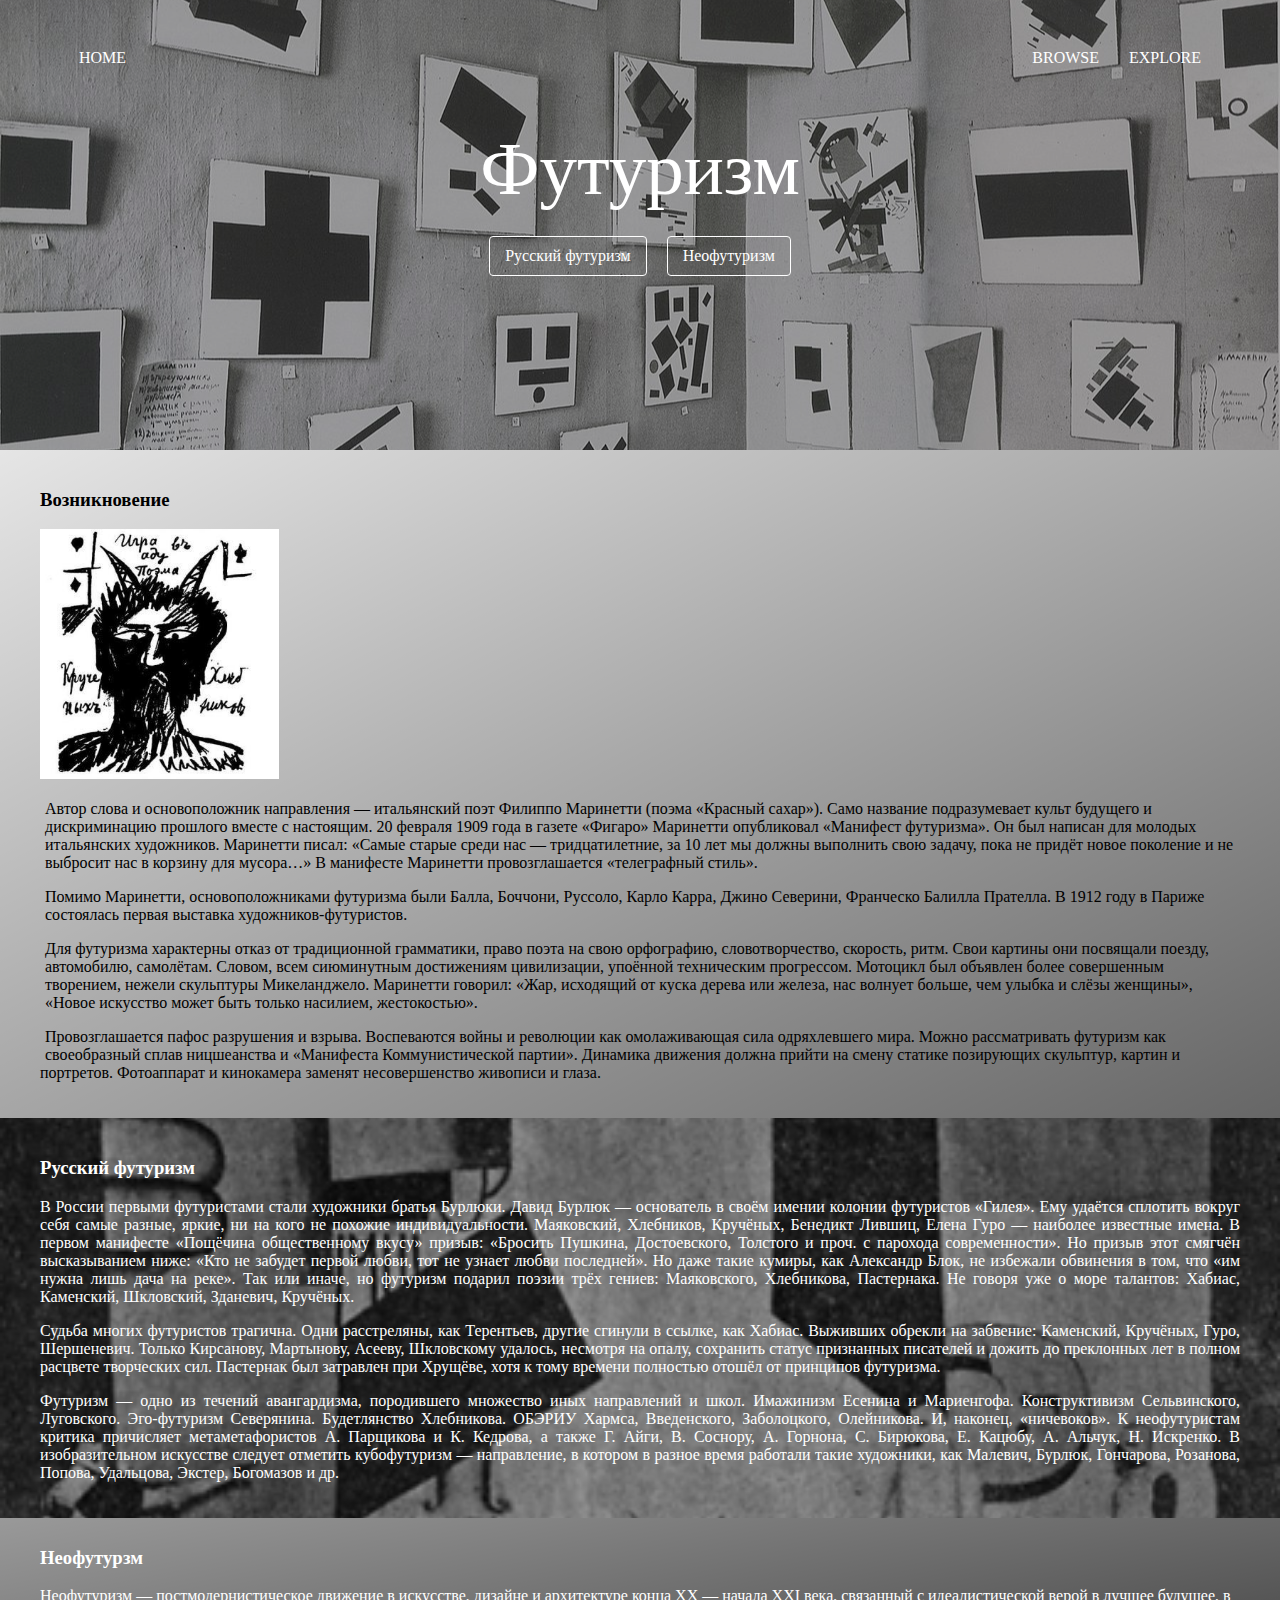
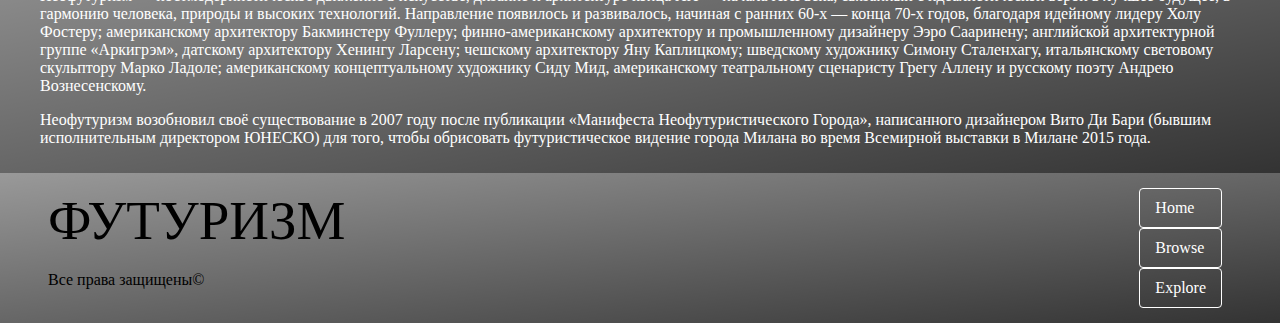
==== index.html @ d9391bc5 "rename html" ====
<!DOCTYPE html>
<html lang="en">
<head>
	<link rel="stylesheet" href="css/style.css">
	<meta charset="UTF-8">
	<title>FUTURISM</title>
</head>
<body>
<!-- the header of the site-->
  <header class="header"> 
 <div class="nav">
	<div class="left_side"> <a href="#">Home</a> 
	</div>
	 <div class="right_side"> 
			<ul>
				<li> <a href="#">Browse</a>
				</li>
				<li> <a href="#">Explore</a>
					<ul class="subnav">
						<li>
							<a href="Kruchenih.html" target=" blank">Крученых </a>
						</li>
						<li><a href="Mayak.html" target=" blank">Маяковский</a></li>
						<li><a href="#" onclick="FUTURISM(event)">Сменить логотип</a></li>
					</ul>
				</li>
			</ul>
	 </div>
 </div>
<div class="flex center_all" style="width:100%">
	<div class="logo" id="logo">
	Футуризм
	</div>
	<div class="buttons flex center_all">
		<a href="#p1" class="buttonwork">Русский футуризм</a>
		<a href="#p2" class="buttonwork"> Неофутуризм</a>
	</div>
	</div>
  </header>
 <div class="occurrence"> 
 <div class="headline"> 
	<h3>Возникновение</h3>
	<img src="logo.jpg" alt="logo.jpg" class="image">
 </div>
 <div class="text"> 
	<div class="image center no-repeat"></div>
	<p>Автор слова и основоположник направления — итальянский поэт Филиппо Маринетти (поэма «Красный сахар»). Само название подразумевает культ будущего и дискриминацию прошлого вместе с настоящим. 20 февраля 1909 года в газете «Фигаро» Маринетти опубликовал «Манифест футуризма». Он был написан для молодых итальянских художников. Маринетти писал: «Самые старые среди нас — тридцатилетние, за 10 лет мы должны выполнить свою задачу, пока не придёт новое поколение и не выбросит нас в корзину для мусора…» В манифесте Маринетти провозглашается «телеграфный стиль».</p>
  <p>Помимо Маринетти, основоположниками футуризма были Балла, Боччони, Руссоло, Карло Карра, Джино Северини, Франческо Балилла Прателла. В 1912 году в Париже состоялась первая выставка художников-футуристов.</p>
  <p>Для футуризма характерны отказ от традиционной грамматики, право поэта на свою орфографию, словотворчество, скорость, ритм. Свои картины они посвящали поезду, автомобилю, самолётам. Словом, всем сиюминутным достижениям цивилизации, упоённой техническим прогрессом. Мотоцикл был объявлен более совершенным творением, нежели скульптуры Микеланджело. Маринетти говорил: «Жар, исходящий от куска дерева или железа, нас волнует больше, чем улыбка и слёзы женщины», «Новое искусство может быть только насилием, жестокостью».</p>
  <p>Провозглашается пафос разрушения и взрыва. Воспеваются войны и революции как омолаживающая сила одряхлевшего мира. Можно рассматривать футуризм как своеобразный сплав ницшеанства и «Манифеста Коммунистической партии». Динамика движения должна прийти на смену статике позирующих скульптур, картин и портретов. Фотоаппарат и кинокамера заменят несовершенство живописи и глаза.</p>
	</div>
</div>
	<div class="russianruturism">
		<div class="russianruturismtext">
		<h3>Русский футуризм</h3>
		<p id="p1">В России первыми футуристами стали художники братья Бурлюки. Давид Бурлюк — основатель в своём имении колонии футуристов «Гилея». Ему удаётся сплотить вокруг себя самые разные, яркие, ни на кого не похожие индивидуальности. Маяковский, Хлебников, Кручёных, Бенедикт Лившиц, Елена Гуро — наиболее известные имена. В первом манифесте «Пощёчина общественному вкусу» призыв: «Бросить Пушкина, Достоевского, Толстого и проч. с парохода современности». Но призыв этот смягчён высказыванием ниже: «Кто не забудет первой любви, тот не узнает любви последней». Но даже такие кумиры, как Александр Блок, не избежали обвинения в том, что «им нужна лишь дача на реке». Так или иначе, но футуризм подарил поэзии трёх гениев: Маяковского, Хлебникова, Пастернака. Не говоря уже о море талантов: Хабиас, Каменский, Шкловский, Зданевич, Кручёных.</p>
    <p>Судьба многих футуристов трагична. Одни расстреляны, как Терентьев, другие сгинули в ссылке, как Хабиас. Выживших обрекли на забвение: Каменский, Кручёных, Гуро, Шершеневич. Только Кирсанову, Мартынову, Асееву, Шкловскому удалось, несмотря на опалу, сохранить статус признанных писателей и дожить до преклонных лет в полном расцвете творческих сил. Пастернак был затравлен при Хрущёве, хотя к тому времени полностью отошёл от принципов футуризма.</p>
<p>Футуризм — одно из течений авангардизма, породившего множество иных направлений и школ. Имажинизм Есенина и Мариенгофа. Конструктивизм Сельвинского, Луговского. Эго-футуризм Северянина. Будетлянство Хлебникова. ОБЭРИУ Хармса, Введенского, Заболоцкого, Олейникова. И, наконец, «ничевоков». К неофутуристам критика причисляет метаметафористов А. Парщикова и К. Кедрова, а также Г. Айги, В. Соснору, А. Горнона, С. Бирюкова, Е. Кацюбу, А. Альчук, Н. Искренко. В изобразительном искусстве следует отметить кубофутуризм — направление, в котором в разное время работали такие художники, как Малевич, Бурлюк, Гончарова, Розанова, Попова, Удальцова, Экстер, Богомазов и др.</p>
</div>
</div>
	<div class="neofuturism">
		<div class="neofuturismtext">
			<h3>Неофутурзм</h3>
<p id="p2">Неофутуризм — постмодернистическое движение в искусстве, дизайне и архитектуре конца XX — начала XXI века, связанный с идеалистической верой в лучшее будущее, в гармонию человека, природы и высоких технологий. Направление появилось и развивалось, начиная с ранних 60-х — конца 70-х годов, благодаря идейному лидеру Холу Фостеру; американскому архитектору Бакминстеру Фуллеру; финно-американскому архитектору и промышленному дизайнеру Ээро Сааринену; английской архитектурной группе «Аркигрэм», датскому архитектору Хенингу Ларсену; чешскому архитектору Яну Каплицкому; шведскому художнику Симону Сталенхагу, итальянскому световому скульптору Марко Ладоле; американскому концептуальному художнику Сиду Мид, американскому театральному сценаристу Грегу Аллену и русскому поэту Андрею Вознесенскому.</p>
<p>Неофутуризм возобновил своё существование в 2007 году после публикации «Манифеста Неофутуристического Города», написанного дизайнером Вито Ди Бари (бывшим исполнительным директором ЮНЕСКО) для того, чтобы обрисовать футуристическое видение города Милана во время Всемирной выставки в Милане 2015 года.</p>
</div>
 </div>
 <div class="footer" id="ft">
		<div>
		 <div>
		  <span class="lg">Футуризм</span>
		</div><br>
			Все права защищены©
 </div>
		<div class="fr"> <div class="fmenu">
		 <a href="#" class="buttonwork">Home</a>
		 <a href="#" class="buttonwork">Browse</a>
		 <a href="#" class="buttonwork">Explore</a>
		</div>
</div>
</div>
		<script type="text/javascript" src="js/jquery.js"></script>
<script src="js/script.js">

</script>
</body>
</html>
---- css/style.css ----
body{margin: 0;padding: 0;}

.header {
 width: 100%;
 height: 50vh;
 background: url(../image/1280px-0.10_Exhibition.jpg) center no-repeat;
 background-size: cover;
 box-shadow:0 0 0 50vh rgba(0, 0, 0, 0.33) inset;
}

.nav{
 display: flex;
 padding: 39px 0;
}

.left_side,.right_side{flex: 1 1 auto;}
.left_side{
 display: flex;
 justify-content: flex-start;
 padding-left: 5%;
}
.nav a {
 display: block;
 padding: 10px 15px;
 color: #fff;
 text-decoration: none;
 font-size: 16px;
 text-transform: uppercase;
 transition: 0.3s;
}

.nav a:hover{color: #BDBDBD;}

.right_side{
 display: flex;
 justify-content: flex-end;
 padding-right: 5%;
}

.right_side ul {
 list-style: none;
 margin: 0; 
 padding: 0; 
 display: inline-flex;
}

.right_side>ul>li {position:relative;}

.subnav {
 position: absolute;
 width: 100%;
 flex-flow: column;
 transition: 0.3s;
 opacity: 0;
 visibility: hidden;
}

.subnav a:hover{color:#BDBDBD;}

.right_side>ul>li:hover .subnav{
 opacity: 1;
 visibility: visible;
}

.logo { color: #FFF;
 width: 100%;
 font-size: 75px;
 padding: 10px 0;
 flex: 1 1 auto;
 text-align: center;
/*position: relative;*/
/*z-index: 10;*/
}

.flex{
 display: flex;
 flex-wrap: wrap;
}

.column{
 flex-flow: column;
}

.center_all{
 justify-content: center;
 align-items: center;
}

.buttons{
 margin-top: 14px;
 justify-content: center;
 flex: 1;
 position: relative;
 z-index:100;
}

.button{
 display: block;
 padding: 10px 15px;
 color: #fff;
 text-decoration: none;
 border: 1px solid #fff;
 border-radius: 4px;
 transition: 0.3s;
 margin: 0 10px;
 position: relative;
}

.button:hover{
 color: #000;
 background: #fff;
}

.occurrence{
 padding: 20px 40px;
 box-sizing: border-box;
 background: linear-gradient(to 
  bottom right, 
	rgba(0,0,0,0.1),
	rgba(0,0,0,0.6));
}

.headline{ 
 width: 100%;
 justify-content: center;
 align-content: center;
}

.image{
 height: 250px;
 margin: 0 5px 5px 0;
 float: left;

}

.russianruturism{
 width: 100%;
 padding: 10px 20px;
 box-sizing: border-box;
 background: url(../image/ga2_1913_N210_s5.jpg) 
 center no-repeat;
 background-size: cover;
 display: flex;
 flex-wrap:wrap;
 position:relative;
 box-shadow:0 0 0 50vh 
  rgba(0, 0, 0, 0.33) inset;
}

.russianruturismtext{
 width: 100%;
 text-align: center;
 position: relative;
 z-index: 70;
 color: #fff;
 text-align: justify;
 padding: 10px 20px;
}

.footer {
background: 
 linear-gradient(
	to bottom right,
	rgba(0,0,0,0.4), 
	rgba(0,0,0,0.8));
padding: 15px 3em;
display: flex;
}

.footer>div{
 flex:1 1 auto;
}

.lg{font-size: 55px;
 text-transform: uppercase;
 line-height: 65px;
}

.fr {
 display: flex;
 justify-content: flex-end;
}

f menu a:not(last-child){margin: bottom:10px;}

.mayakheader{
 width: 100%;
 height: 30vh;
 background: url(../mayak1.jpg);
}

@media (max-width: 786px;){
right-side{display: none;}
}
.neofuturism{
 padding: 10px 40px;
 box-sizing: border-box;
 background:
  linear-gradient(
  to bottom right,
  rgba(0,0,0,0.4), 
  rgba(0,0,0,0.8));
 position: relative;
 align-items: center;
}

.nf{
 background: red;
}

.neofuturismtext{
 color: #fff;
}
.buttonwork {
 display: block;
 padding: 10px 15px;
 color: #fff;
 text-decoration: none;
 border: 1px solid #fff;
 border-radius: 4px;
 transition: 0.3s;
 margin: 0 10px;
 position: relative;
}

.buttonwork:hover{
 color: #000;
 background: #fff;
}
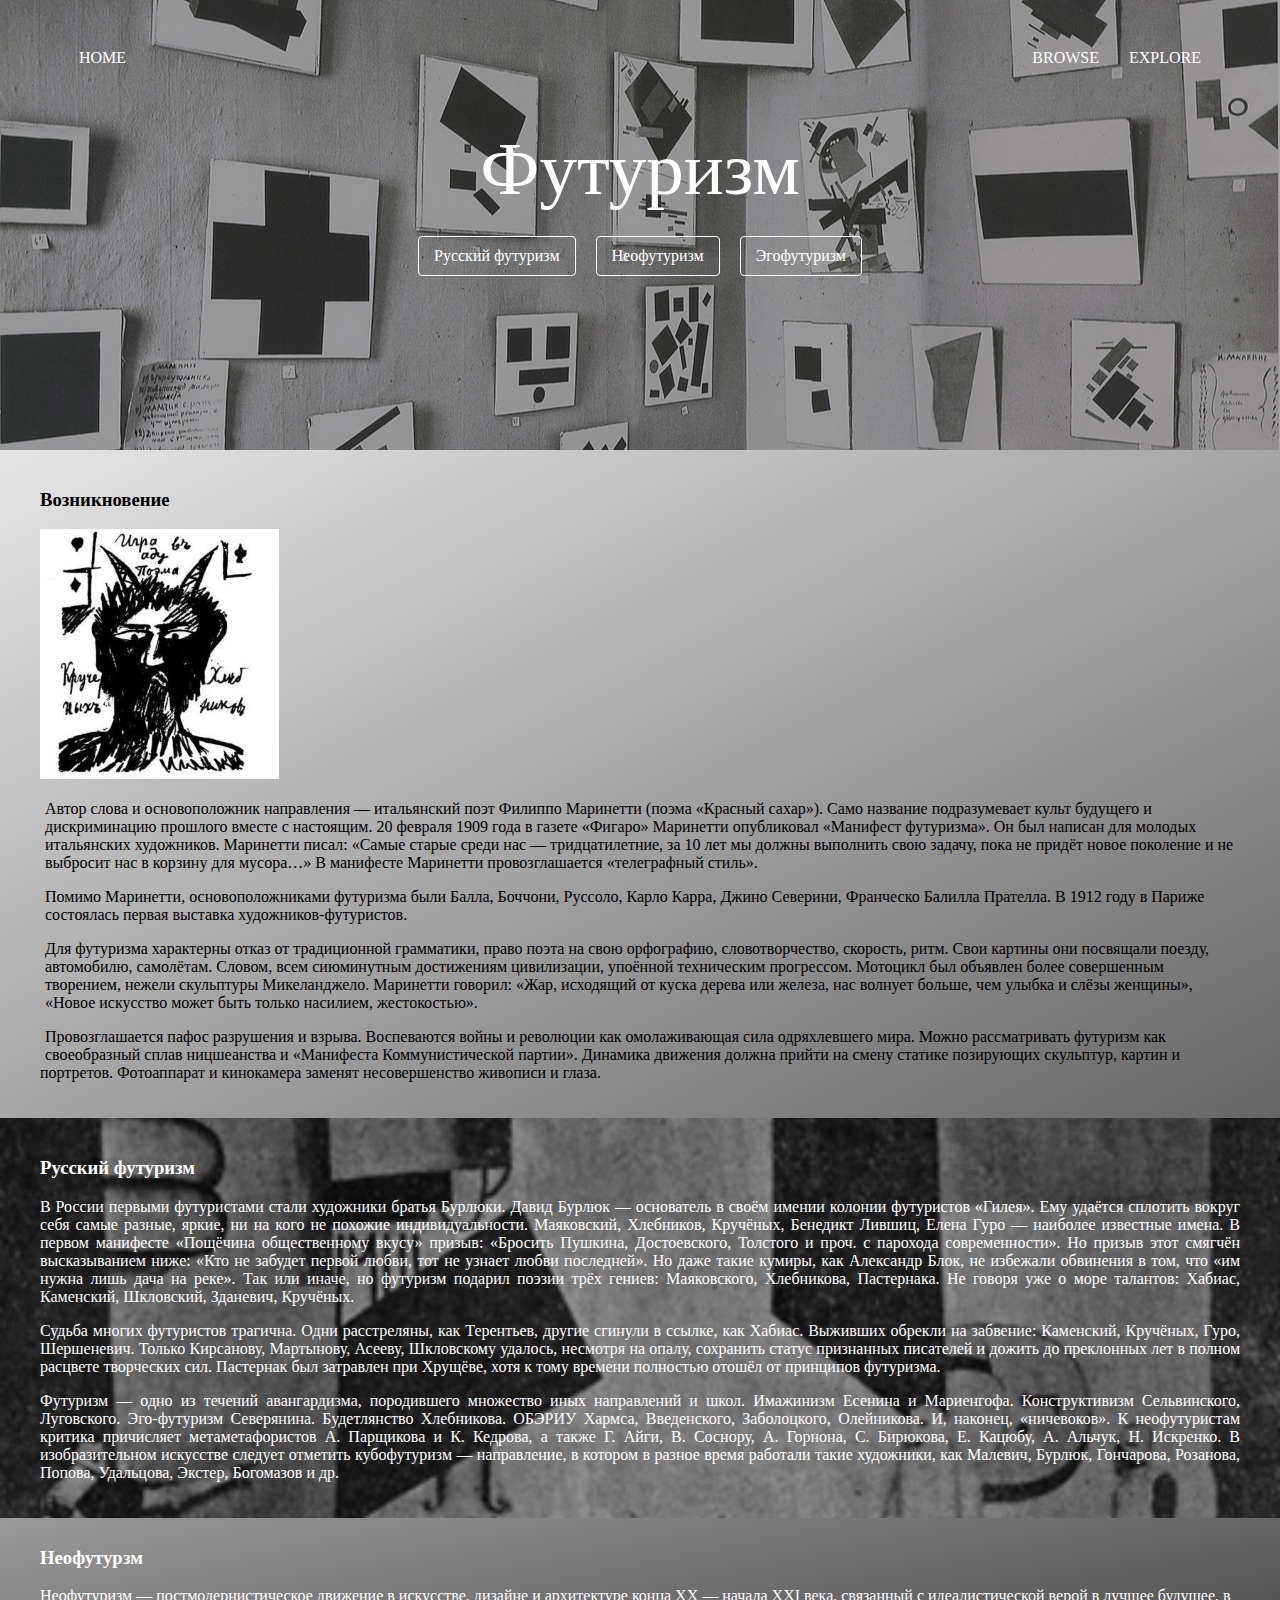
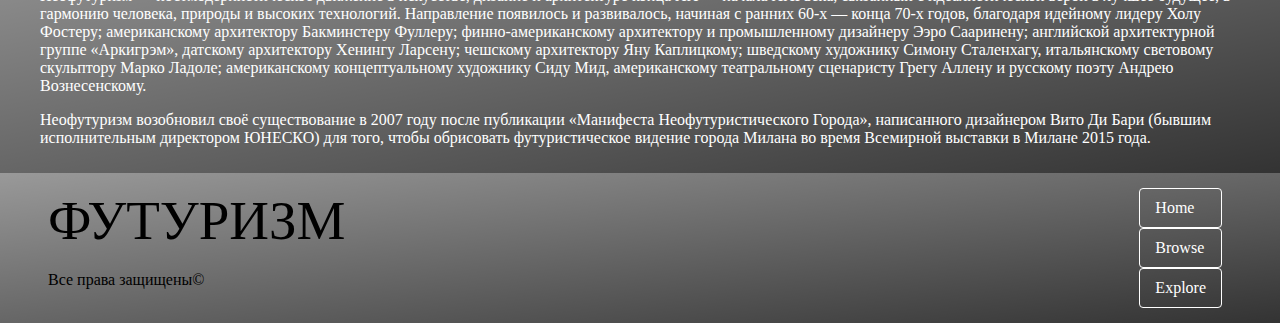
==== commit c3a2b9ab: "change index" ====
--- a/index.html
+++ b/index.html
@@ -3,58 +3,68 @@
 <head>
 	<link rel="stylesheet" href="css/style.css">
 	<meta charset="UTF-8">
-	<title>FUTURISM</title>
+	<title>Document</title>
 </head>
 <body>
 <!-- the header of the site-->
-  <header class="header"> 
- <div class="nav">
-	<div class="left_side"> <a href="#">Home</a> 
-	</div>
-	 <div class="right_side"> 
+<header class="header"> 
+	<div class="nav">
+		<div class="left_side"> <a href="#">Home</a> </div>
+		<div class="right_side"> 
 			<ul>
-				<li> <a href="#">Browse</a>
+				<li> 
+					<a href="#">Browse</a>
 				</li>
-				<li> <a href="#">Explore</a>
+				<li> 
+					<a href="#">Explore</a>
 					<ul class="subnav">
 						<li>
-							<a href="Kruchenih.html" target=" blank">Крученых </a>
+							<a href="Kruchenih.html" target=" blank">
+							Крученых 
+						  </a>
 						</li>
-						<li><a href="Mayak.html" target=" blank">Маяковский</a></li>
-						<li><a href="#" onclick="FUTURISM(event)">Сменить логотип</a></li>
+						<li>
+							<a href="Mayak.html" target=" blank">
+							Маяковский
+						  </a>
+						</li>
+						<li>
+							<a href="#" onclick="FUTURISM(event)">Сменить логотип</a>
+						</li>
 					</ul>
 				</li>
 			</ul>
-	 </div>
- </div>
-<div class="flex center_all" style="width:100%">
-	<div class="logo" id="logo">
-	Футуризм
+		</div>
 	</div>
-	<div class="buttons flex center_all">
-		<a href="#p1" class="buttonwork">Русский футуризм</a>
-		<a href="#p2" class="buttonwork"> Неофутуризм</a>
+		<!-- div with logo -->
+		<div class="flex center_all" style="width:100%">
+	    <div class="logo" id="logo"> Футуризм</div>
+	<!-- div with -->
+	    <div class="buttons flex center_all">
+		    <a href="#p1" class="buttonwork">Русский футуризм</a>
+		    <a href="#p2" class="buttonwork"> Неофутуризм</a>
+		    <a href="#p3" class="buttonwork"> Эгофутуризм</a>
+	    </div>
+	  </div>
+</header>
+<!-- Content -->
+<div class="occurrence"> 
+	<div class="headline"> 
+		<h3>Возникновение</h3>
+		<img src="logo.jpg" alt="logo.jpg" class="image">
 	</div>
-	</div>
-  </header>
- <div class="occurrence"> 
- <div class="headline"> 
-	<h3>Возникновение</h3>
-	<img src="logo.jpg" alt="logo.jpg" class="image">
- </div>
- <div class="text"> 
-	<div class="image center no-repeat"></div>
-	<p>Автор слова и основоположник направления — итальянский поэт Филиппо Маринетти (поэма «Красный сахар»). Само название подразумевает культ будущего и дискриминацию прошлого вместе с настоящим. 20 февраля 1909 года в газете «Фигаро» Маринетти опубликовал «Манифест футуризма». Он был написан для молодых итальянских художников. Маринетти писал: «Самые старые среди нас — тридцатилетние, за 10 лет мы должны выполнить свою задачу, пока не придёт новое поколение и не выбросит нас в корзину для мусора…» В манифесте Маринетти провозглашается «телеграфный стиль».</p>
-  <p>Помимо Маринетти, основоположниками футуризма были Балла, Боччони, Руссоло, Карло Карра, Джино Северини, Франческо Балилла Прателла. В 1912 году в Париже состоялась первая выставка художников-футуристов.</p>
-  <p>Для футуризма характерны отказ от традиционной грамматики, право поэта на свою орфографию, словотворчество, скорость, ритм. Свои картины они посвящали поезду, автомобилю, самолётам. Словом, всем сиюминутным достижениям цивилизации, упоённой техническим прогрессом. Мотоцикл был объявлен более совершенным творением, нежели скульптуры Микеланджело. Маринетти говорил: «Жар, исходящий от куска дерева или железа, нас волнует больше, чем улыбка и слёзы женщины», «Новое искусство может быть только насилием, жестокостью».</p>
-  <p>Провозглашается пафос разрушения и взрыва. Воспеваются войны и революции как омолаживающая сила одряхлевшего мира. Можно рассматривать футуризм как своеобразный сплав ницшеанства и «Манифеста Коммунистической партии». Динамика движения должна прийти на смену статике позирующих скульптур, картин и портретов. Фотоаппарат и кинокамера заменят несовершенство живописи и глаза.</p>
-	</div>
-</div>
+	<div class="text"> 
+		<div class="image center no-repeat"></div>
+		<p>Автор слова и основоположник направления — итальянский поэт Филиппо Маринетти (поэма «Красный сахар»). Само название подразумевает культ будущего и дискриминацию прошлого вместе с настоящим. 20 февраля 1909 года в газете «Фигаро» Маринетти опубликовал «Манифест футуризма». Он был написан для молодых итальянских художников. Маринетти писал: «Самые старые среди нас — тридцатилетние, за 10 лет мы должны выполнить свою задачу, пока не придёт новое поколение и не выбросит нас в корзину для мусора…» В манифесте Маринетти провозглашается «телеграфный стиль».</p>
+<p>Помимо Маринетти, основоположниками футуризма были Балла, Боччони, Руссоло, Карло Карра, Джино Северини, Франческо Балилла Прателла. В 1912 году в Париже состоялась первая выставка художников-футуристов.</p>
+<p>Для футуризма характерны отказ от традиционной грамматики, право поэта на свою орфографию, словотворчество, скорость, ритм. Свои картины они посвящали поезду, автомобилю, самолётам. Словом, всем сиюминутным достижениям цивилизации, упоённой техническим прогрессом. Мотоцикл был объявлен более совершенным творением, нежели скульптуры Микеланджело. Маринетти говорил: «Жар, исходящий от куска дерева или железа, нас волнует больше, чем улыбка и слёзы женщины», «Новое искусство может быть только насилием, жестокостью».</p>
+<p>Провозглашается пафос разрушения и взрыва. Воспеваются войны и революции как омолаживающая сила одряхлевшего мира. Можно рассматривать футуризм как своеобразный сплав ницшеанства и «Манифеста Коммунистической партии». Динамика движения должна прийти на смену статике позирующих скульптур, картин и портретов. Фотоаппарат и кинокамера заменят несовершенство живописи и глаза.</p>
+	</div></div>
 	<div class="russianruturism">
 		<div class="russianruturismtext">
-		<h3>Русский футуризм</h3>
+			<h3>Русский футуризм</h3>
 		<p id="p1">В России первыми футуристами стали художники братья Бурлюки. Давид Бурлюк — основатель в своём имении колонии футуристов «Гилея». Ему удаётся сплотить вокруг себя самые разные, яркие, ни на кого не похожие индивидуальности. Маяковский, Хлебников, Кручёных, Бенедикт Лившиц, Елена Гуро — наиболее известные имена. В первом манифесте «Пощёчина общественному вкусу» призыв: «Бросить Пушкина, Достоевского, Толстого и проч. с парохода современности». Но призыв этот смягчён высказыванием ниже: «Кто не забудет первой любви, тот не узнает любви последней». Но даже такие кумиры, как Александр Блок, не избежали обвинения в том, что «им нужна лишь дача на реке». Так или иначе, но футуризм подарил поэзии трёх гениев: Маяковского, Хлебникова, Пастернака. Не говоря уже о море талантов: Хабиас, Каменский, Шкловский, Зданевич, Кручёных.</p>
-    <p>Судьба многих футуристов трагична. Одни расстреляны, как Терентьев, другие сгинули в ссылке, как Хабиас. Выживших обрекли на забвение: Каменский, Кручёных, Гуро, Шершеневич. Только Кирсанову, Мартынову, Асееву, Шкловскому удалось, несмотря на опалу, сохранить статус признанных писателей и дожить до преклонных лет в полном расцвете творческих сил. Пастернак был затравлен при Хрущёве, хотя к тому времени полностью отошёл от принципов футуризма.</p>
+<p>Судьба многих футуристов трагична. Одни расстреляны, как Терентьев, другие сгинули в ссылке, как Хабиас. Выживших обрекли на забвение: Каменский, Кручёных, Гуро, Шершеневич. Только Кирсанову, Мартынову, Асееву, Шкловскому удалось, несмотря на опалу, сохранить статус признанных писателей и дожить до преклонных лет в полном расцвете творческих сил. Пастернак был затравлен при Хрущёве, хотя к тому времени полностью отошёл от принципов футуризма.</p>
 <p>Футуризм — одно из течений авангардизма, породившего множество иных направлений и школ. Имажинизм Есенина и Мариенгофа. Конструктивизм Сельвинского, Луговского. Эго-футуризм Северянина. Будетлянство Хлебникова. ОБЭРИУ Хармса, Введенского, Заболоцкого, Олейникова. И, наконец, «ничевоков». К неофутуристам критика причисляет метаметафористов А. Парщикова и К. Кедрова, а также Г. Айги, В. Соснору, А. Горнона, С. Бирюкова, Е. Кацюбу, А. Альчук, Н. Искренко. В изобразительном искусстве следует отметить кубофутуризм — направление, в котором в разное время работали такие художники, как Малевич, Бурлюк, Гончарова, Розанова, Попова, Удальцова, Экстер, Богомазов и др.</p>
 </div>
 </div>
@@ -64,21 +74,25 @@
 <p id="p2">Неофутуризм — постмодернистическое движение в искусстве, дизайне и архитектуре конца XX — начала XXI века, связанный с идеалистической верой в лучшее будущее, в гармонию человека, природы и высоких технологий. Направление появилось и развивалось, начиная с ранних 60-х — конца 70-х годов, благодаря идейному лидеру Холу Фостеру; американскому архитектору Бакминстеру Фуллеру; финно-американскому архитектору и промышленному дизайнеру Ээро Сааринену; английской архитектурной группе «Аркигрэм», датскому архитектору Хенингу Ларсену; чешскому архитектору Яну Каплицкому; шведскому художнику Симону Сталенхагу, итальянскому световому скульптору Марко Ладоле; американскому концептуальному художнику Сиду Мид, американскому театральному сценаристу Грегу Аллену и русскому поэту Андрею Вознесенскому.</p>
 <p>Неофутуризм возобновил своё существование в 2007 году после публикации «Манифеста Неофутуристического Города», написанного дизайнером Вито Ди Бари (бывшим исполнительным директором ЮНЕСКО) для того, чтобы обрисовать футуристическое видение города Милана во время Всемирной выставки в Милане 2015 года.</p>
 </div>
- </div>
- <div class="footer" id="ft">
+	</div>
+	<footer class="footer" id="ft">
 		<div>
-		 <div>
-		  <span class="lg">Футуризм</span>
-		</div><br>
+			<div> <span class="lg">Футуризм</span></div><br>
 			Все права защищены©
- </div>
+		</div>
 		<div class="fr"> <div class="fmenu">
-		 <a href="#" class="buttonwork">Home</a>
-		 <a href="#" class="buttonwork">Browse</a>
-		 <a href="#" class="buttonwork">Explore</a>
+			<a href="#" class="buttonwork">
+			  Home
+		  </a>
+			<a href="#" class="buttonwork">
+			  Browse
+			</a>
+			<a href="#" class="buttonwork">
+			  Explore
+			</a>
 		</div>
-</div>
-</div>
+    </div>
+  </footer>
 		<script type="text/javascript" src="js/jquery.js"></script>
 <script src="js/script.js">
 
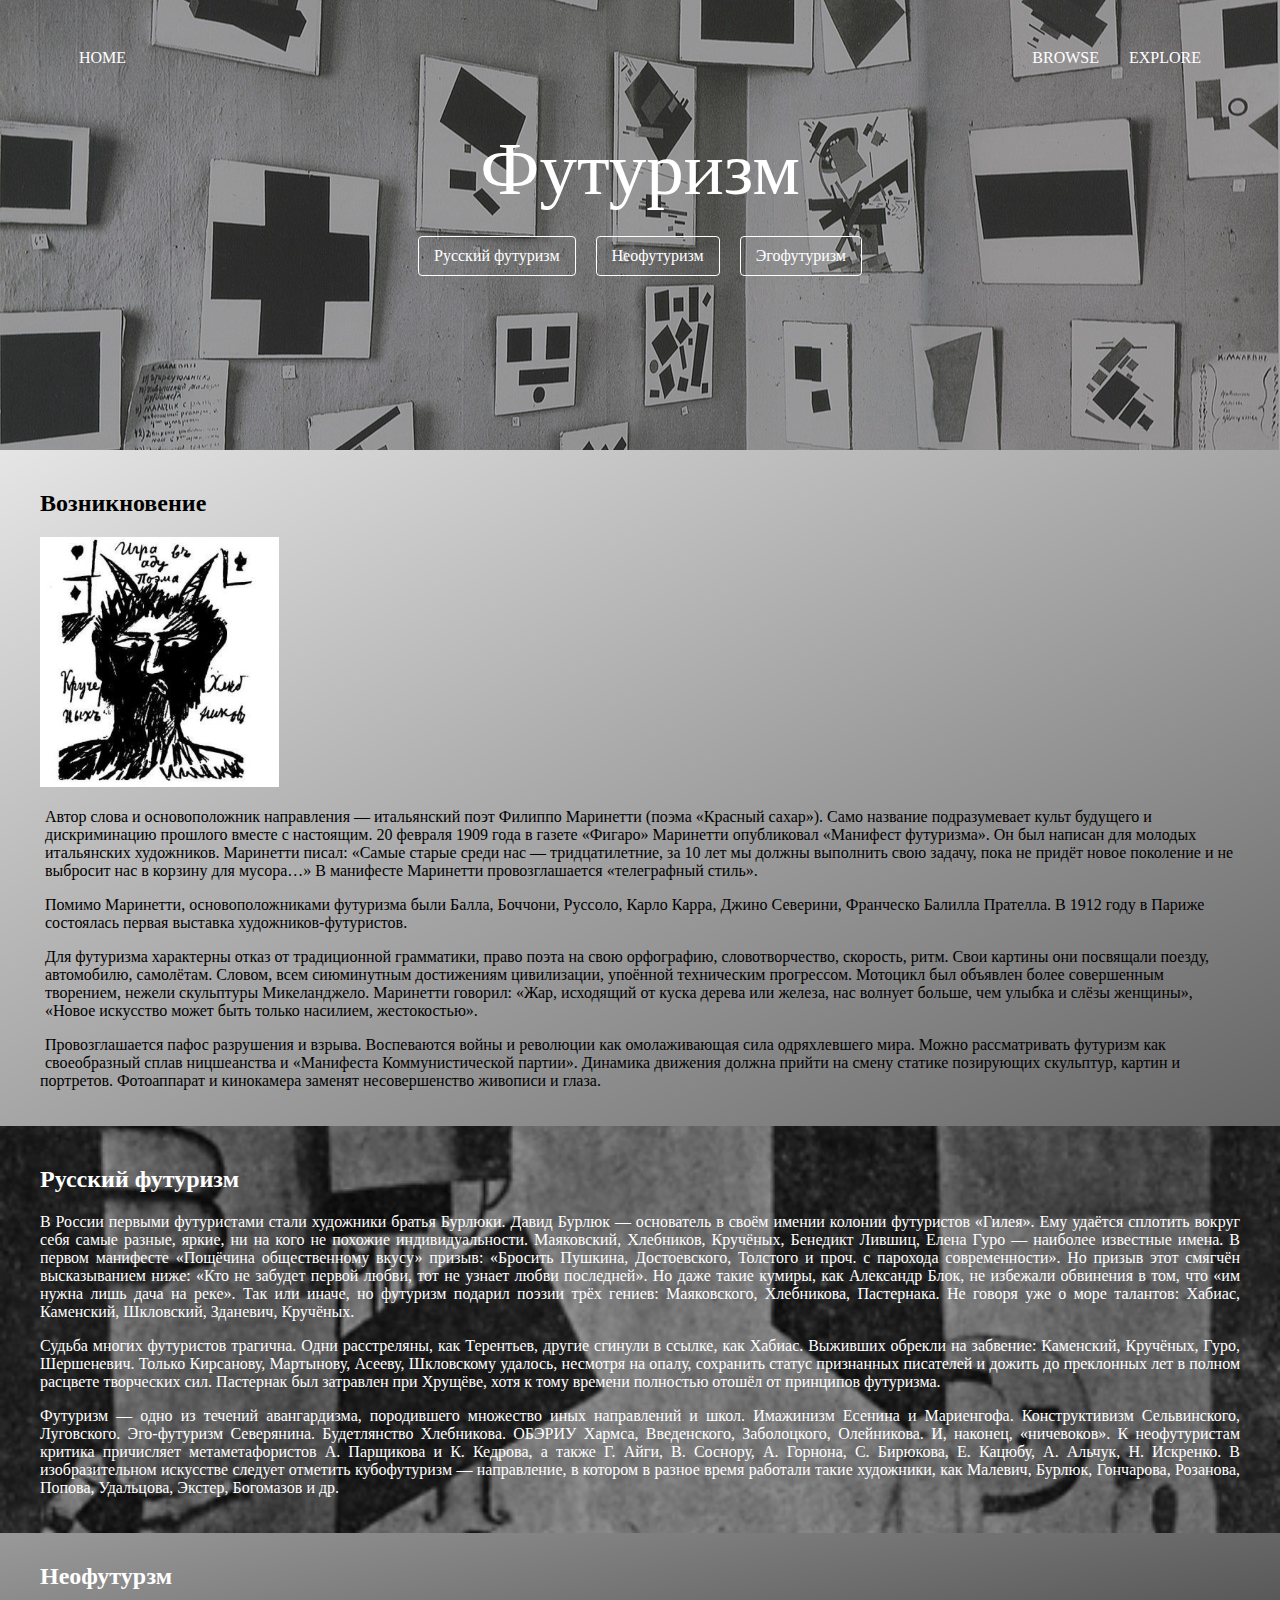
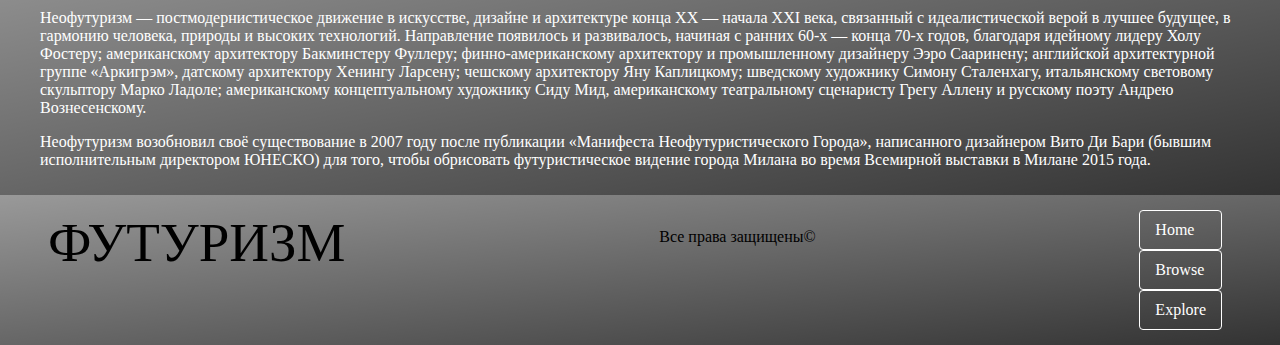
==== commit eb1b0d66: "changed index" ====
--- a/index.html
+++ b/index.html
@@ -3,43 +3,42 @@
 <head>
 	<link rel="stylesheet" href="css/style.css">
 	<meta charset="UTF-8">
-	<title>Document</title>
+	<title>Futurism</title>
 </head>
 <body>
 <!-- the header of the site-->
 <header class="header"> 
-	<div class="nav">
-		<div class="left_side"> <a href="#">Home</a> </div>
+	<nav class="nav">
+		<div class="left_side"> 
+			<a href="#">Home</a> 
+		</div>
 		<div class="right_side"> 
 			<ul>
-				<li> 
-					<a href="#">Browse</a>
+				<li> <a href="#">Browse</a>
 				</li>
-				<li> 
-					<a href="#">Explore</a>
-					<ul class="subnav">
-						<li>
-							<a href="Kruchenih.html" target=" blank">
-							Крученых 
-						  </a>
-						</li>
-						<li>
-							<a href="Mayak.html" target=" blank">
-							Маяковский
-						  </a>
-						</li>
-						<li>
-							<a href="#" onclick="FUTURISM(event)">Сменить логотип</a>
-						</li>
-					</ul>
+				<li> <a href="#">Explore</a>
+			    <ul class="subnav">
+				    <li>
+					    <a href="Kruchenih.html" target=" blank">
+					      Крученых 
+					    </a>
+				    </li>
+				    <li>
+					    <a href="Mayak.html" target=" blank">
+					    Маяковский
+					    </a>
+				    </li>
+				    <li>
+					    <a href="#" onclick="FUTURISM(event)">Сменить логотип</a>
+				    </li>
+			    </ul>
 				</li>
 			</ul>
 		</div>
-	</div>
+	</nav>
 		<!-- div with logo -->
 		<div class="flex center_all" style="width:100%">
 	    <div class="logo" id="logo"> Футуризм</div>
-	<!-- div with -->
 	    <div class="buttons flex center_all">
 		    <a href="#p1" class="buttonwork">Русский футуризм</a>
 		    <a href="#p2" class="buttonwork"> Неофутуризм</a>
@@ -48,9 +47,10 @@
 	  </div>
 </header>
 <!-- Content -->
+<main>
 <div class="occurrence"> 
 	<div class="headline"> 
-		<h3>Возникновение</h3>
+		<h2>Возникновение</h2>
 		<img src="logo.jpg" alt="logo.jpg" class="image">
 	</div>
 	<div class="text"> 
@@ -59,10 +59,11 @@
 <p>Помимо Маринетти, основоположниками футуризма были Балла, Боччони, Руссоло, Карло Карра, Джино Северини, Франческо Балилла Прателла. В 1912 году в Париже состоялась первая выставка художников-футуристов.</p>
 <p>Для футуризма характерны отказ от традиционной грамматики, право поэта на свою орфографию, словотворчество, скорость, ритм. Свои картины они посвящали поезду, автомобилю, самолётам. Словом, всем сиюминутным достижениям цивилизации, упоённой техническим прогрессом. Мотоцикл был объявлен более совершенным творением, нежели скульптуры Микеланджело. Маринетти говорил: «Жар, исходящий от куска дерева или железа, нас волнует больше, чем улыбка и слёзы женщины», «Новое искусство может быть только насилием, жестокостью».</p>
 <p>Провозглашается пафос разрушения и взрыва. Воспеваются войны и революции как омолаживающая сила одряхлевшего мира. Можно рассматривать футуризм как своеобразный сплав ницшеанства и «Манифеста Коммунистической партии». Динамика движения должна прийти на смену статике позирующих скульптур, картин и портретов. Фотоаппарат и кинокамера заменят несовершенство живописи и глаза.</p>
-	</div></div>
+	</div>
+  </div>
 	<div class="russianruturism">
 		<div class="russianruturismtext">
-			<h3>Русский футуризм</h3>
+			<h2>Русский футуризм</h2>
 		<p id="p1">В России первыми футуристами стали художники братья Бурлюки. Давид Бурлюк — основатель в своём имении колонии футуристов «Гилея». Ему удаётся сплотить вокруг себя самые разные, яркие, ни на кого не похожие индивидуальности. Маяковский, Хлебников, Кручёных, Бенедикт Лившиц, Елена Гуро — наиболее известные имена. В первом манифесте «Пощёчина общественному вкусу» призыв: «Бросить Пушкина, Достоевского, Толстого и проч. с парохода современности». Но призыв этот смягчён высказыванием ниже: «Кто не забудет первой любви, тот не узнает любви последней». Но даже такие кумиры, как Александр Блок, не избежали обвинения в том, что «им нужна лишь дача на реке». Так или иначе, но футуризм подарил поэзии трёх гениев: Маяковского, Хлебникова, Пастернака. Не говоря уже о море талантов: Хабиас, Каменский, Шкловский, Зданевич, Кручёных.</p>
 <p>Судьба многих футуристов трагична. Одни расстреляны, как Терентьев, другие сгинули в ссылке, как Хабиас. Выживших обрекли на забвение: Каменский, Кручёных, Гуро, Шершеневич. Только Кирсанову, Мартынову, Асееву, Шкловскому удалось, несмотря на опалу, сохранить статус признанных писателей и дожить до преклонных лет в полном расцвете творческих сил. Пастернак был затравлен при Хрущёве, хотя к тому времени полностью отошёл от принципов футуризма.</p>
 <p>Футуризм — одно из течений авангардизма, породившего множество иных направлений и школ. Имажинизм Есенина и Мариенгофа. Конструктивизм Сельвинского, Луговского. Эго-футуризм Северянина. Будетлянство Хлебникова. ОБЭРИУ Хармса, Введенского, Заболоцкого, Олейникова. И, наконец, «ничевоков». К неофутуристам критика причисляет метаметафористов А. Парщикова и К. Кедрова, а также Г. Айги, В. Соснору, А. Горнона, С. Бирюкова, Е. Кацюбу, А. Альчук, Н. Искренко. В изобразительном искусстве следует отметить кубофутуризм — направление, в котором в разное время работали такие художники, как Малевич, Бурлюк, Гончарова, Розанова, Попова, Удальцова, Экстер, Богомазов и др.</p>
@@ -70,16 +71,15 @@
 </div>
 	<div class="neofuturism">
 		<div class="neofuturismtext">
-			<h3>Неофутурзм</h3>
+			<h2>Неофутурзм</h2>
 <p id="p2">Неофутуризм — постмодернистическое движение в искусстве, дизайне и архитектуре конца XX — начала XXI века, связанный с идеалистической верой в лучшее будущее, в гармонию человека, природы и высоких технологий. Направление появилось и развивалось, начиная с ранних 60-х — конца 70-х годов, благодаря идейному лидеру Холу Фостеру; американскому архитектору Бакминстеру Фуллеру; финно-американскому архитектору и промышленному дизайнеру Ээро Сааринену; английской архитектурной группе «Аркигрэм», датскому архитектору Хенингу Ларсену; чешскому архитектору Яну Каплицкому; шведскому художнику Симону Сталенхагу, итальянскому световому скульптору Марко Ладоле; американскому концептуальному художнику Сиду Мид, американскому театральному сценаристу Грегу Аллену и русскому поэту Андрею Вознесенскому.</p>
 <p>Неофутуризм возобновил своё существование в 2007 году после публикации «Манифеста Неофутуристического Города», написанного дизайнером Вито Ди Бари (бывшим исполнительным директором ЮНЕСКО) для того, чтобы обрисовать футуристическое видение города Милана во время Всемирной выставки в Милане 2015 года.</p>
 </div>
 	</div>
+</main>
 	<footer class="footer" id="ft">
-		<div>
 			<div> <span class="lg">Футуризм</span></div><br>
 			Все права защищены©
-		</div>
 		<div class="fr"> <div class="fmenu">
 			<a href="#" class="buttonwork">
 			  Home
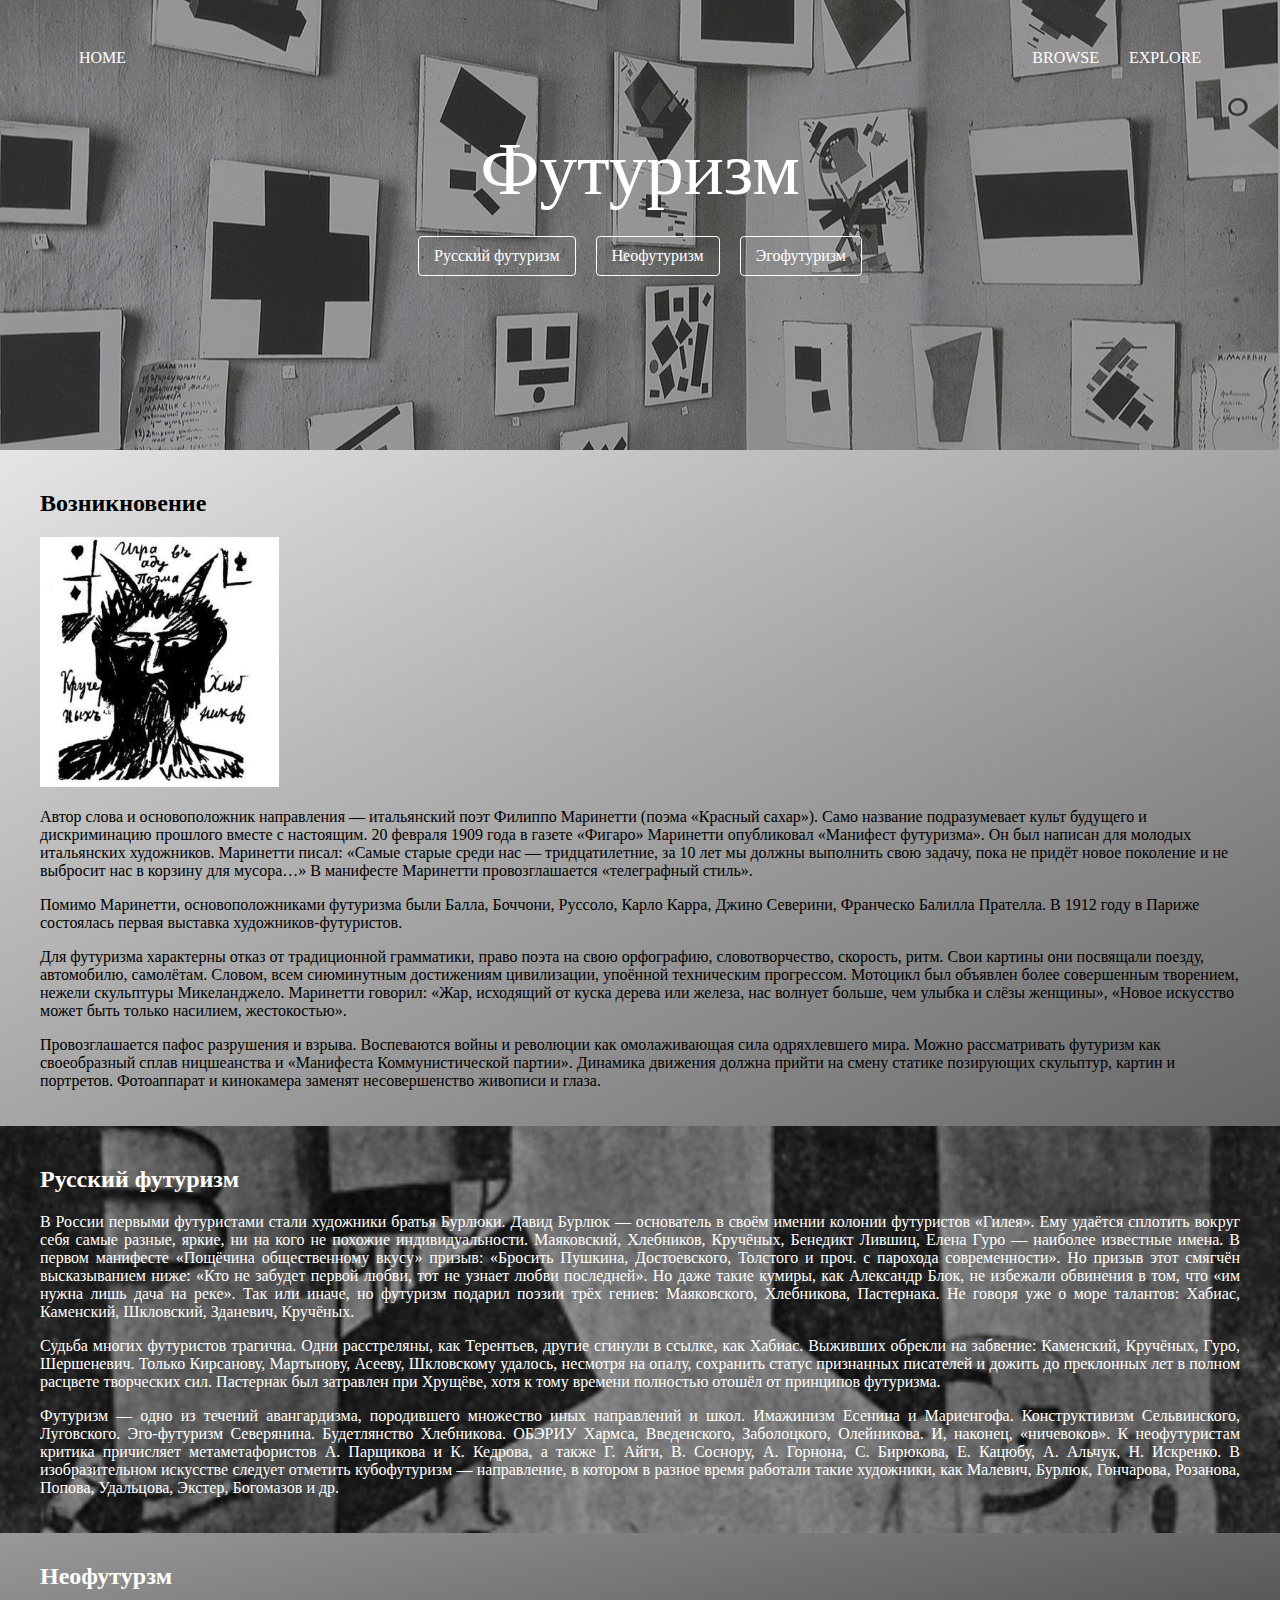
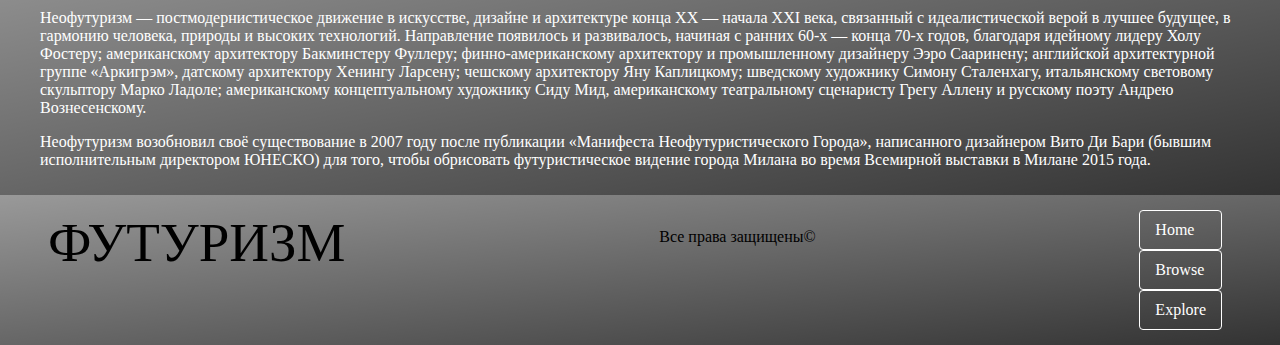
==== commit c148f236: "change index" ====
--- a/index.html
+++ b/index.html
@@ -36,7 +36,6 @@
 			</ul>
 		</div>
 	</nav>
-		<!-- div with logo -->
 		<div class="flex center_all" style="width:100%">
 	    <div class="logo" id="logo"> Футуризм</div>
 	    <div class="buttons flex center_all">
@@ -53,13 +52,11 @@
 		<h2>Возникновение</h2>
 		<img src="logo.jpg" alt="logo.jpg" class="image">
 	</div>
-	<div class="text"> 
-		<div class="image center no-repeat"></div>
 		<p>Автор слова и основоположник направления — итальянский поэт Филиппо Маринетти (поэма «Красный сахар»). Само название подразумевает культ будущего и дискриминацию прошлого вместе с настоящим. 20 февраля 1909 года в газете «Фигаро» Маринетти опубликовал «Манифест футуризма». Он был написан для молодых итальянских художников. Маринетти писал: «Самые старые среди нас — тридцатилетние, за 10 лет мы должны выполнить свою задачу, пока не придёт новое поколение и не выбросит нас в корзину для мусора…» В манифесте Маринетти провозглашается «телеграфный стиль».</p>
 <p>Помимо Маринетти, основоположниками футуризма были Балла, Боччони, Руссоло, Карло Карра, Джино Северини, Франческо Балилла Прателла. В 1912 году в Париже состоялась первая выставка художников-футуристов.</p>
 <p>Для футуризма характерны отказ от традиционной грамматики, право поэта на свою орфографию, словотворчество, скорость, ритм. Свои картины они посвящали поезду, автомобилю, самолётам. Словом, всем сиюминутным достижениям цивилизации, упоённой техническим прогрессом. Мотоцикл был объявлен более совершенным творением, нежели скульптуры Микеланджело. Маринетти говорил: «Жар, исходящий от куска дерева или железа, нас волнует больше, чем улыбка и слёзы женщины», «Новое искусство может быть только насилием, жестокостью».</p>
 <p>Провозглашается пафос разрушения и взрыва. Воспеваются войны и революции как омолаживающая сила одряхлевшего мира. Можно рассматривать футуризм как своеобразный сплав ницшеанства и «Манифеста Коммунистической партии». Динамика движения должна прийти на смену статике позирующих скульптур, картин и портретов. Фотоаппарат и кинокамера заменят несовершенство живописи и глаза.</p>
-	</div>
+
   </div>
 	<div class="russianruturism">
 		<div class="russianruturismtext">
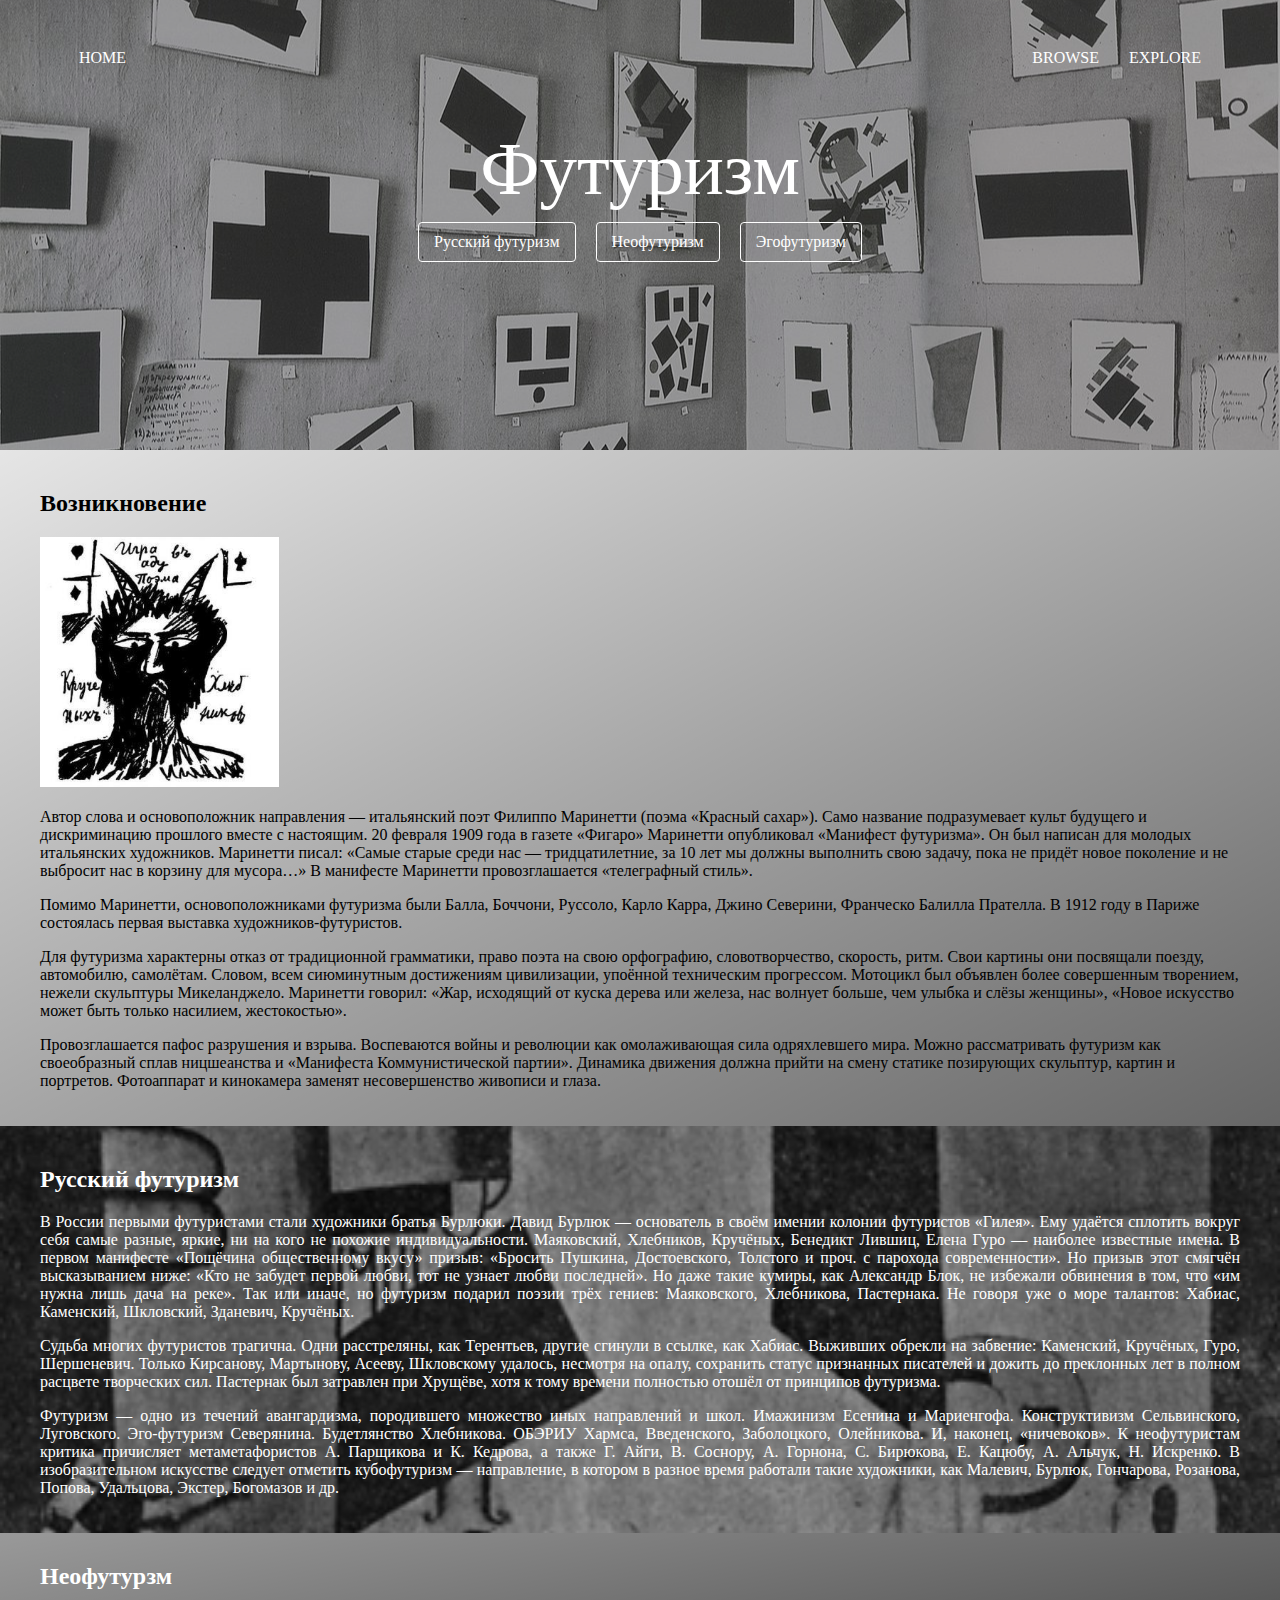
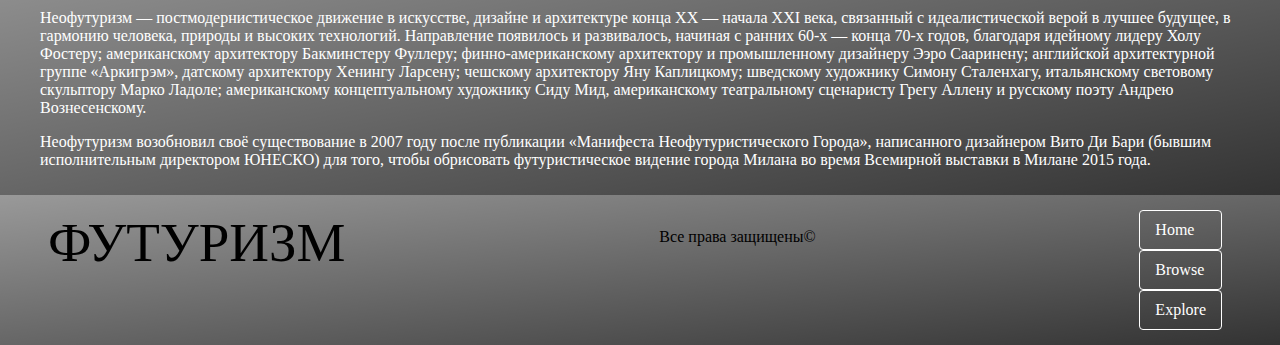
==== commit 8852c365: "changed index" ====
--- a/index.html
+++ b/index.html
@@ -38,8 +38,8 @@
 	</nav>
 		<div class="flex center_all" style="width:100%">
 	    <div class="logo" id="logo"> Футуризм</div>
-	    <div class="buttons flex center_all">
-		    <a href="#p1" class="buttonwork">Русский футуризм</a>
+	    <div class="button_head flex center_all">
+		    <a href="#paragraph_russian-futurism" class="buttonwork">Русский футуризм</a>
 		    <a href="#p2" class="buttonwork"> Неофутуризм</a>
 		    <a href="#p3" class="buttonwork"> Эгофутуризм</a>
 	    </div>
@@ -50,22 +50,21 @@
 <div class="occurrence"> 
 	<div class="headline"> 
 		<h2>Возникновение</h2>
-		<img src="logo.jpg" alt="logo.jpg" class="image">
+		<img src="logo.jpg" alt="Обложка книги Игра в аду" class="image">
 	</div>
 		<p>Автор слова и основоположник направления — итальянский поэт Филиппо Маринетти (поэма «Красный сахар»). Само название подразумевает культ будущего и дискриминацию прошлого вместе с настоящим. 20 февраля 1909 года в газете «Фигаро» Маринетти опубликовал «Манифест футуризма». Он был написан для молодых итальянских художников. Маринетти писал: «Самые старые среди нас — тридцатилетние, за 10 лет мы должны выполнить свою задачу, пока не придёт новое поколение и не выбросит нас в корзину для мусора…» В манифесте Маринетти провозглашается «телеграфный стиль».</p>
 <p>Помимо Маринетти, основоположниками футуризма были Балла, Боччони, Руссоло, Карло Карра, Джино Северини, Франческо Балилла Прателла. В 1912 году в Париже состоялась первая выставка художников-футуристов.</p>
 <p>Для футуризма характерны отказ от традиционной грамматики, право поэта на свою орфографию, словотворчество, скорость, ритм. Свои картины они посвящали поезду, автомобилю, самолётам. Словом, всем сиюминутным достижениям цивилизации, упоённой техническим прогрессом. Мотоцикл был объявлен более совершенным творением, нежели скульптуры Микеланджело. Маринетти говорил: «Жар, исходящий от куска дерева или железа, нас волнует больше, чем улыбка и слёзы женщины», «Новое искусство может быть только насилием, жестокостью».</p>
 <p>Провозглашается пафос разрушения и взрыва. Воспеваются войны и революции как омолаживающая сила одряхлевшего мира. Можно рассматривать футуризм как своеобразный сплав ницшеанства и «Манифеста Коммунистической партии». Динамика движения должна прийти на смену статике позирующих скульптур, картин и портретов. Фотоаппарат и кинокамера заменят несовершенство живописи и глаза.</p>
-
+ </div>
+	<div class="russianruturism" >
+		<div class="russianruturismtext">
+			<h2 id="paragraph_russian-futurism">Русский футуризм</h2>
+		  <p >В России первыми футуристами стали художники братья Бурлюки. Давид Бурлюк — основатель в своём имении колонии футуристов «Гилея». Ему удаётся сплотить вокруг себя самые разные, яркие, ни на кого не похожие индивидуальности. Маяковский, Хлебников, Кручёных, Бенедикт Лившиц, Елена Гуро — наиболее известные имена. В первом манифесте «Пощёчина общественному вкусу» призыв: «Бросить Пушкина, Достоевского, Толстого и проч. с парохода современности». Но призыв этот смягчён высказыванием ниже: «Кто не забудет первой любви, тот не узнает любви последней». Но даже такие кумиры, как Александр Блок, не избежали обвинения в том, что «им нужна лишь дача на реке». Так или иначе, но футуризм подарил поэзии трёх гениев: Маяковского, Хлебникова, Пастернака. Не говоря уже о море талантов: Хабиас, Каменский, Шкловский, Зданевич, Кручёных.</p>
+      <p>Судьба многих футуристов трагична. Одни расстреляны, как Терентьев, другие сгинули в ссылке, как Хабиас. Выживших обрекли на забвение: Каменский, Кручёных, Гуро, Шершеневич. Только Кирсанову, Мартынову, Асееву, Шкловскому удалось, несмотря на опалу, сохранить статус признанных писателей и дожить до преклонных лет в полном расцвете творческих сил. Пастернак был затравлен при Хрущёве, хотя к тому времени полностью отошёл от принципов футуризма.</p>
+      <p>Футуризм — одно из течений авангардизма, породившего множество иных направлений и школ. Имажинизм Есенина и Мариенгофа. Конструктивизм Сельвинского, Луговского. Эго-футуризм Северянина. Будетлянство Хлебникова. ОБЭРИУ Хармса, Введенского, Заболоцкого, Олейникова. И, наконец, «ничевоков». К неофутуристам критика причисляет метаметафористов А. Парщикова и К. Кедрова, а также Г. Айги, В. Соснору, А. Горнона, С. Бирюкова, Е. Кацюбу, А. Альчук, Н. Искренко. В изобразительном искусстве следует отметить кубофутуризм — направление, в котором в разное время работали такие художники, как Малевич, Бурлюк, Гончарова, Розанова, Попова, Удальцова, Экстер, Богомазов и др.</p>
+    </div>
   </div>
-	<div class="russianruturism">
-		<div class="russianruturismtext">
-			<h2>Русский футуризм</h2>
-		<p id="p1">В России первыми футуристами стали художники братья Бурлюки. Давид Бурлюк — основатель в своём имении колонии футуристов «Гилея». Ему удаётся сплотить вокруг себя самые разные, яркие, ни на кого не похожие индивидуальности. Маяковский, Хлебников, Кручёных, Бенедикт Лившиц, Елена Гуро — наиболее известные имена. В первом манифесте «Пощёчина общественному вкусу» призыв: «Бросить Пушкина, Достоевского, Толстого и проч. с парохода современности». Но призыв этот смягчён высказыванием ниже: «Кто не забудет первой любви, тот не узнает любви последней». Но даже такие кумиры, как Александр Блок, не избежали обвинения в том, что «им нужна лишь дача на реке». Так или иначе, но футуризм подарил поэзии трёх гениев: Маяковского, Хлебникова, Пастернака. Не говоря уже о море талантов: Хабиас, Каменский, Шкловский, Зданевич, Кручёных.</p>
-<p>Судьба многих футуристов трагична. Одни расстреляны, как Терентьев, другие сгинули в ссылке, как Хабиас. Выживших обрекли на забвение: Каменский, Кручёных, Гуро, Шершеневич. Только Кирсанову, Мартынову, Асееву, Шкловскому удалось, несмотря на опалу, сохранить статус признанных писателей и дожить до преклонных лет в полном расцвете творческих сил. Пастернак был затравлен при Хрущёве, хотя к тому времени полностью отошёл от принципов футуризма.</p>
-<p>Футуризм — одно из течений авангардизма, породившего множество иных направлений и школ. Имажинизм Есенина и Мариенгофа. Конструктивизм Сельвинского, Луговского. Эго-футуризм Северянина. Будетлянство Хлебникова. ОБЭРИУ Хармса, Введенского, Заболоцкого, Олейникова. И, наконец, «ничевоков». К неофутуристам критика причисляет метаметафористов А. Парщикова и К. Кедрова, а также Г. Айги, В. Соснору, А. Горнона, С. Бирюкова, Е. Кацюбу, А. Альчук, Н. Искренко. В изобразительном искусстве следует отметить кубофутуризм — направление, в котором в разное время работали такие художники, как Малевич, Бурлюк, Гончарова, Розанова, Попова, Удальцова, Экстер, Богомазов и др.</p>
-</div>
-</div>
 	<div class="neofuturism">
 		<div class="neofuturismtext">
 			<h2>Неофутурзм</h2>
--- a/css/style.css
+++ b/css/style.css
@@ -68,8 +68,6 @@
  padding: 10px 0;
  flex: 1 1 auto;
  text-align: center;
-/*position: relative;*/
-/*z-index: 10;*/
 }
 
 .flex{
@@ -86,7 +84,7 @@
  align-items: center;
 }
 
-.buttons{
+.button{
  margin-top: 14px;
  justify-content: center;
  flex: 1;
@@ -130,7 +128,6 @@
  height: 250px;
  margin: 0 5px 5px 0;
  float: left;
-
 }
 
 .russianruturism{
@@ -144,7 +141,7 @@
  flex-wrap:wrap;
  position:relative;
  box-shadow:0 0 0 50vh 
-  rgba(0, 0, 0, 0.33) inset;
+ rgba(0, 0, 0, 0.33) inset;
 }
 
 .russianruturismtext{
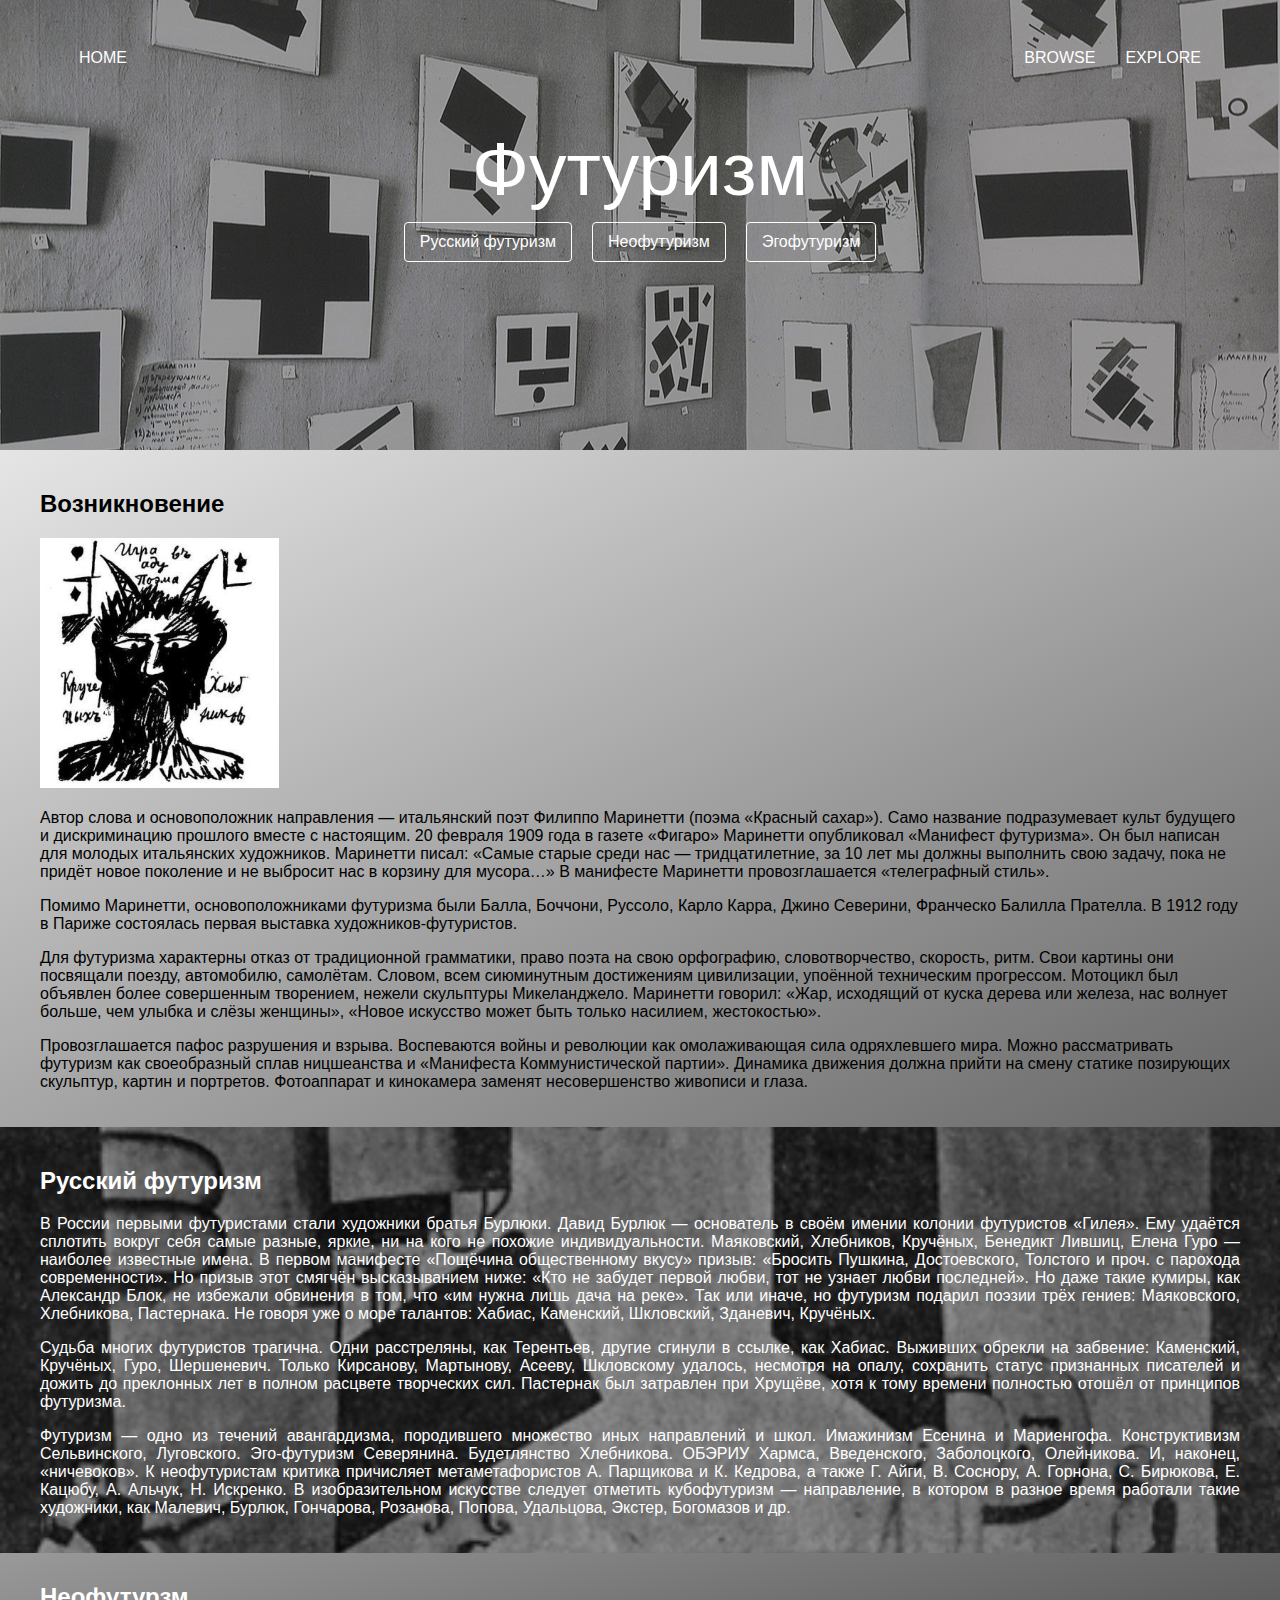
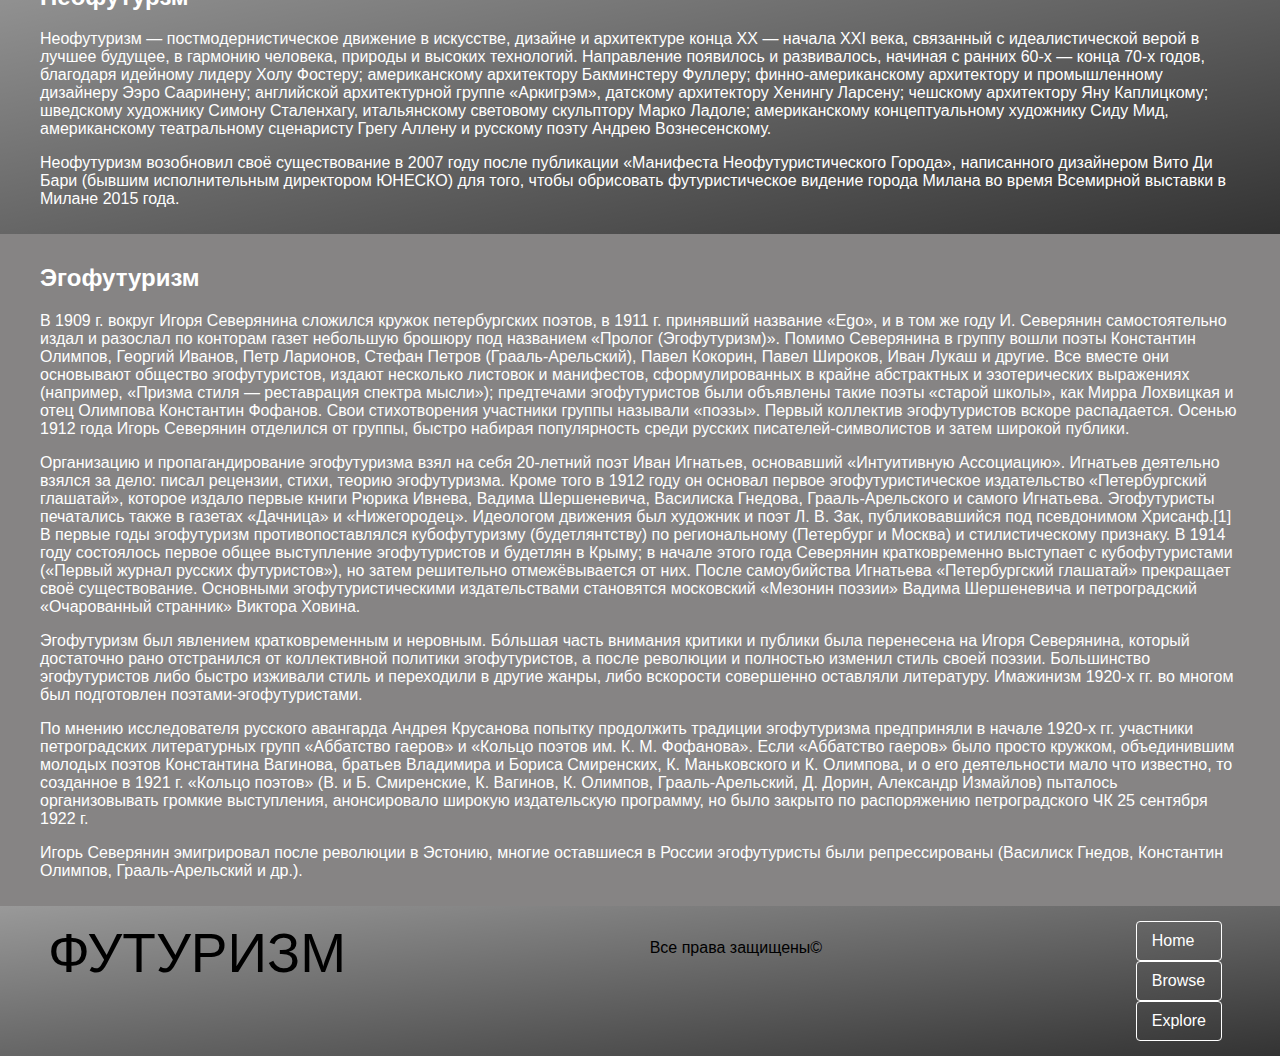
==== commit 12bc0d68: "added text style" ====
--- a/index.html
+++ b/index.html
@@ -6,57 +6,56 @@
 	<title>Futurism</title>
 </head>
 <body>
-<!-- the header of the site-->
-<header class="header"> 
-	<nav class="nav">
-		<div class="left_side"> 
-			<a href="#">Home</a> 
-		</div>
-		<div class="right_side"> 
-			<ul>
-				<li> <a href="#">Browse</a>
-				</li>
-				<li> <a href="#">Explore</a>
-			    <ul class="subnav">
-				    <li>
-					    <a href="Kruchenih.html" target=" blank">
+  <header class="header"> 
+	  <nav class="nav">
+		  <div class="left_side"> 
+			  <a href="#">Home</a> 
+		  </div>
+		  <div class="right_side"> 
+			  <ul>
+				  <li> <a href="#">Browse</a>
+				  </li>
+				  <li> <a href="#">Explore</a>
+			      <ul class="subnav">
+				      <li>
+				    	  <a href="Kruchenih.html" target=" blank">
 					      Крученых 
-					    </a>
-				    </li>
-				    <li>
-					    <a href="Mayak.html" target=" blank">
-					    Маяковский
-					    </a>
-				    </li>
-				    <li>
-					    <a href="#" onclick="FUTURISM(event)">Сменить логотип</a>
-				    </li>
-			    </ul>
-				</li>
-			</ul>
-		</div>
-	</nav>
+					      </a>
+				      </li>
+				      <li>
+					      <a href="Mayak.html" target=" blank">
+					        Маяковский
+					      </a>
+				      </li>
+				      <li>
+					      <a href="#" onclick="FUTURISM(event)">Сменить логотип</a>
+				      </li>
+			      </ul>
+				  </li>
+			  </ul>
+		  </div>
+	  </nav>
 		<div class="flex center_all" style="width:100%">
 	    <div class="logo" id="logo"> Футуризм</div>
 	    <div class="button_head flex center_all">
 		    <a href="#paragraph_russian-futurism" class="buttonwork">Русский футуризм</a>
-		    <a href="#p2" class="buttonwork"> Неофутуризм</a>
-		    <a href="#p3" class="buttonwork"> Эгофутуризм</a>
+		    <a href="#paragraph_neofuturism" class="buttonwork"> Неофутуризм</a>
+		    <a href="#paragraph_egofuturism" class="buttonwork"> Эгофутуризм</a>
 	    </div>
 	  </div>
-</header>
-<!-- Content -->
-<main>
+  </header>
+
+  <main>
 <div class="occurrence"> 
 	<div class="headline"> 
 		<h2>Возникновение</h2>
 		<img src="logo.jpg" alt="Обложка книги Игра в аду" class="image">
 	</div>
 		<p>Автор слова и основоположник направления — итальянский поэт Филиппо Маринетти (поэма «Красный сахар»). Само название подразумевает культ будущего и дискриминацию прошлого вместе с настоящим. 20 февраля 1909 года в газете «Фигаро» Маринетти опубликовал «Манифест футуризма». Он был написан для молодых итальянских художников. Маринетти писал: «Самые старые среди нас — тридцатилетние, за 10 лет мы должны выполнить свою задачу, пока не придёт новое поколение и не выбросит нас в корзину для мусора…» В манифесте Маринетти провозглашается «телеграфный стиль».</p>
-<p>Помимо Маринетти, основоположниками футуризма были Балла, Боччони, Руссоло, Карло Карра, Джино Северини, Франческо Балилла Прателла. В 1912 году в Париже состоялась первая выставка художников-футуристов.</p>
-<p>Для футуризма характерны отказ от традиционной грамматики, право поэта на свою орфографию, словотворчество, скорость, ритм. Свои картины они посвящали поезду, автомобилю, самолётам. Словом, всем сиюминутным достижениям цивилизации, упоённой техническим прогрессом. Мотоцикл был объявлен более совершенным творением, нежели скульптуры Микеланджело. Маринетти говорил: «Жар, исходящий от куска дерева или железа, нас волнует больше, чем улыбка и слёзы женщины», «Новое искусство может быть только насилием, жестокостью».</p>
-<p>Провозглашается пафос разрушения и взрыва. Воспеваются войны и революции как омолаживающая сила одряхлевшего мира. Можно рассматривать футуризм как своеобразный сплав ницшеанства и «Манифеста Коммунистической партии». Динамика движения должна прийти на смену статике позирующих скульптур, картин и портретов. Фотоаппарат и кинокамера заменят несовершенство живописи и глаза.</p>
- </div>
+    <p>Помимо Маринетти, основоположниками футуризма были Балла, Боччони, Руссоло, Карло Карра, Джино Северини, Франческо Балилла Прателла. В 1912 году в Париже состоялась первая выставка художников-футуристов.</p>
+    <p>Для футуризма характерны отказ от традиционной грамматики, право поэта на свою орфографию, словотворчество, скорость, ритм. Свои картины они посвящали поезду, автомобилю, самолётам. Словом, всем сиюминутным достижениям цивилизации, упоённой техническим прогрессом. Мотоцикл был объявлен более совершенным творением, нежели скульптуры Микеланджело. Маринетти говорил: «Жар, исходящий от куска дерева или железа, нас волнует больше, чем улыбка и слёзы женщины», «Новое искусство может быть только насилием, жестокостью».</p>
+   <p>Провозглашается пафос разрушения и взрыва. Воспеваются войны и революции как омолаживающая сила одряхлевшего мира. Можно рассматривать футуризм как своеобразный сплав ницшеанства и «Манифеста Коммунистической партии». Динамика движения должна прийти на смену статике позирующих скульптур, картин и портретов. Фотоаппарат и кинокамера заменят несовершенство живописи и глаза.</p>
+  </div>
 	<div class="russianruturism" >
 		<div class="russianruturismtext">
 			<h2 id="paragraph_russian-futurism">Русский футуризм</h2>
@@ -67,12 +66,26 @@
   </div>
 	<div class="neofuturism">
 		<div class="neofuturismtext">
-			<h2>Неофутурзм</h2>
-<p id="p2">Неофутуризм — постмодернистическое движение в искусстве, дизайне и архитектуре конца XX — начала XXI века, связанный с идеалистической верой в лучшее будущее, в гармонию человека, природы и высоких технологий. Направление появилось и развивалось, начиная с ранних 60-х — конца 70-х годов, благодаря идейному лидеру Холу Фостеру; американскому архитектору Бакминстеру Фуллеру; финно-американскому архитектору и промышленному дизайнеру Ээро Сааринену; английской архитектурной группе «Аркигрэм», датскому архитектору Хенингу Ларсену; чешскому архитектору Яну Каплицкому; шведскому художнику Симону Сталенхагу, итальянскому световому скульптору Марко Ладоле; американскому концептуальному художнику Сиду Мид, американскому театральному сценаристу Грегу Аллену и русскому поэту Андрею Вознесенскому.</p>
-<p>Неофутуризм возобновил своё существование в 2007 году после публикации «Манифеста Неофутуристического Города», написанного дизайнером Вито Ди Бари (бывшим исполнительным директором ЮНЕСКО) для того, чтобы обрисовать футуристическое видение города Милана во время Всемирной выставки в Милане 2015 года.</p>
-</div>
+			<h2 id="paragraph_neofuturism">Неофутурзм</h2>
+      <p id="p2">Неофутуризм — постмодернистическое движение в искусстве, дизайне и архитектуре конца XX — начала XXI века, связанный с идеалистической верой в лучшее будущее, в гармонию человека, природы и высоких технологий. Направление появилось и развивалось, начиная с ранних 60-х — конца 70-х годов, благодаря идейному лидеру Холу Фостеру; американскому архитектору Бакминстеру Фуллеру; финно-американскому архитектору и промышленному дизайнеру Ээро Сааринену; английской архитектурной группе «Аркигрэм», датскому архитектору Хенингу Ларсену; чешскому архитектору Яну Каплицкому; шведскому художнику Симону Сталенхагу, итальянскому световому скульптору Марко Ладоле; американскому концептуальному художнику Сиду Мид, американскому театральному сценаристу Грегу Аллену и русскому поэту Андрею Вознесенскому.</p>
+      <p>Неофутуризм возобновил своё существование в 2007 году после публикации «Манифеста Неофутуристического Города», написанного дизайнером Вито Ди Бари (бывшим исполнительным директором ЮНЕСКО) для того, чтобы обрисовать футуристическое видение города Милана во время Всемирной выставки в Милане 2015 года.</p>
+    </div>
 	</div>
-</main>
+	<div class="egofuturism">
+		<div class="egofuturismtext">
+		<h2 id="paragraph_egofuturism">Эгофутуризм</h2>
+		<p>В 1909 г. вокруг Игоря Северянина сложился кружок петербургских поэтов, в 1911 г. принявший название «Ego», и в том же году И. Северянин самостоятельно издал и разослал по конторам газет небольшую брошюру под названием «Пролог (Эгофутуризм)». Помимо Северянина в группу вошли поэты Константин Олимпов, Георгий Иванов, Петр Ларионов, Стефан Петров (Грааль-Арельский), Павел Кокорин, Павел Широков, Иван Лукаш и другие. Все вместе они основывают общество эгофутуристов, издают несколько листовок и манифестов, сформулированных в крайне абстрактных и эзотерических выражениях (например, «Призма стиля — реставрация спектра мысли»); предтечами эгофутуристов были объявлены такие поэты «старой школы», как Мирра Лохвицкая и отец Олимпова Константин Фофанов. Свои стихотворения участники группы называли «поэзы». Первый коллектив эгофутуристов вскоре распадается. Осенью 1912 года Игорь Северянин отделился от группы, быстро набирая популярность среди русских писателей-символистов и затем широкой публики.</p>
+
+    <p>Организацию и пропагандирование эгофутуризма взял на себя 20-летний поэт Иван Игнатьев, основавший «Интуитивную Ассоциацию». Игнатьев деятельно взялся за дело: писал рецензии, стихи, теорию эгофутуризма. Кроме того в 1912 году он основал первое эгофутуристическое издательство «Петербургский глашатай», которое издало первые книги Рюрика Ивнева, Вадима Шершеневича, Василиска Гнедова, Грааль-Арельского и самого Игнатьева. Эгофутуристы печатались также в газетах «Дачница» и «Нижегородец». Идеологом движения был художник и поэт Л. В. Зак, публиковавшийся под псевдонимом Хрисанф.[1] В первые годы эгофутуризм противопоставлялся кубофутуризму (будетлянтству) по региональному (Петербург и Москва) и стилистическому признаку. В 1914 году состоялось первое общее выступление эгофутуристов и будетлян в Крыму; в начале этого года Северянин кратковременно выступает с кубофутуристами («Первый журнал русских футуристов»), но затем решительно отмежёвывается от них. После самоубийства Игнатьева «Петербургский глашатай» прекращает своё существование. Основными эгофутуристическими издательствами становятся московский «Мезонин поэзии» Вадима Шершеневича и петроградский «Очарованный странник» Виктора Ховина.</p>
+
+    <p>Эгофутуризм был явлением кратковременным и неровным. Бо́льшая часть внимания критики и публики была перенесена на Игоря Северянина, который достаточно рано отстранился от коллективной политики эгофутуристов, а после революции и полностью изменил стиль своей поэзии. Большинство эгофутуристов либо быстро изживали стиль и переходили в другие жанры, либо вскорости совершенно оставляли литературу. Имажинизм 1920-х гг. во многом был подготовлен поэтами-эгофутуристами.</p>
+
+    <p>По мнению исследователя русского авангарда Андрея Крусанова попытку продолжить традиции эгофутуризма предприняли в начале 1920-х гг. участники петроградских литературных групп «Аббатство гаеров» и «Кольцо поэтов им. К. М. Фофанова». Если «Аббатство гаеров» было просто кружком, объединившим молодых поэтов Константина Вагинова, братьев Владимира и Бориса Смиренских, К. Маньковского и К. Олимпова, и о его деятельности мало что известно, то созданное в 1921 г. «Кольцо поэтов» (В. и Б. Смиренские, К. Вагинов, К. Олимпов, Грааль-Арельский, Д. Дорин, Александр Измайлов) пыталось организовывать громкие выступления, анонсировало широкую издательскую программу, но было закрыто по распоряжению петроградского ЧК 25 сентября 1922 г.</p>
+
+    <p>Игорь Северянин эмигрировал после революции в Эстонию, многие оставшиеся в России эгофутуристы были репрессированы (Василиск Гнедов, Константин Олимпов, Грааль-Арельский и др.).</p>
+		</div>
+	</div>
+  </main>
 	<footer class="footer" id="ft">
 			<div> <span class="lg">Футуризм</span></div><br>
 			Все права защищены©
--- a/css/style.css
+++ b/css/style.css
@@ -1,4 +1,15 @@
-body{margin: 0;padding: 0;}
+body{margin: 0;
+  padding: 0;
+  font-family:
+  -apple-system,
+  BlinkMacSystemFont,
+  Segoe UI, Roboto,
+  Oxygen, Ubuntu,
+  Cantarell, Fira
+  Sans, Droid Sans,
+  Helvetica Neue,
+  sans-serif;
+}
 
 .header {
  width: 100%;
@@ -208,6 +219,7 @@
 .neofuturismtext{
  color: #fff;
 }
+
 .buttonwork {
  display: block;
  padding: 10px 15px;
@@ -225,7 +237,15 @@
  background: #fff;
 }
 
-
-
-
-
+.egofuturism{
+ padding: 10px 40px;
+ box-sizing: border-box;
+ background: #868484;
+ position: relative;
+ align-items: center;
+}
+
+.egofuturismtext{
+ color: #fff;
+}
+
